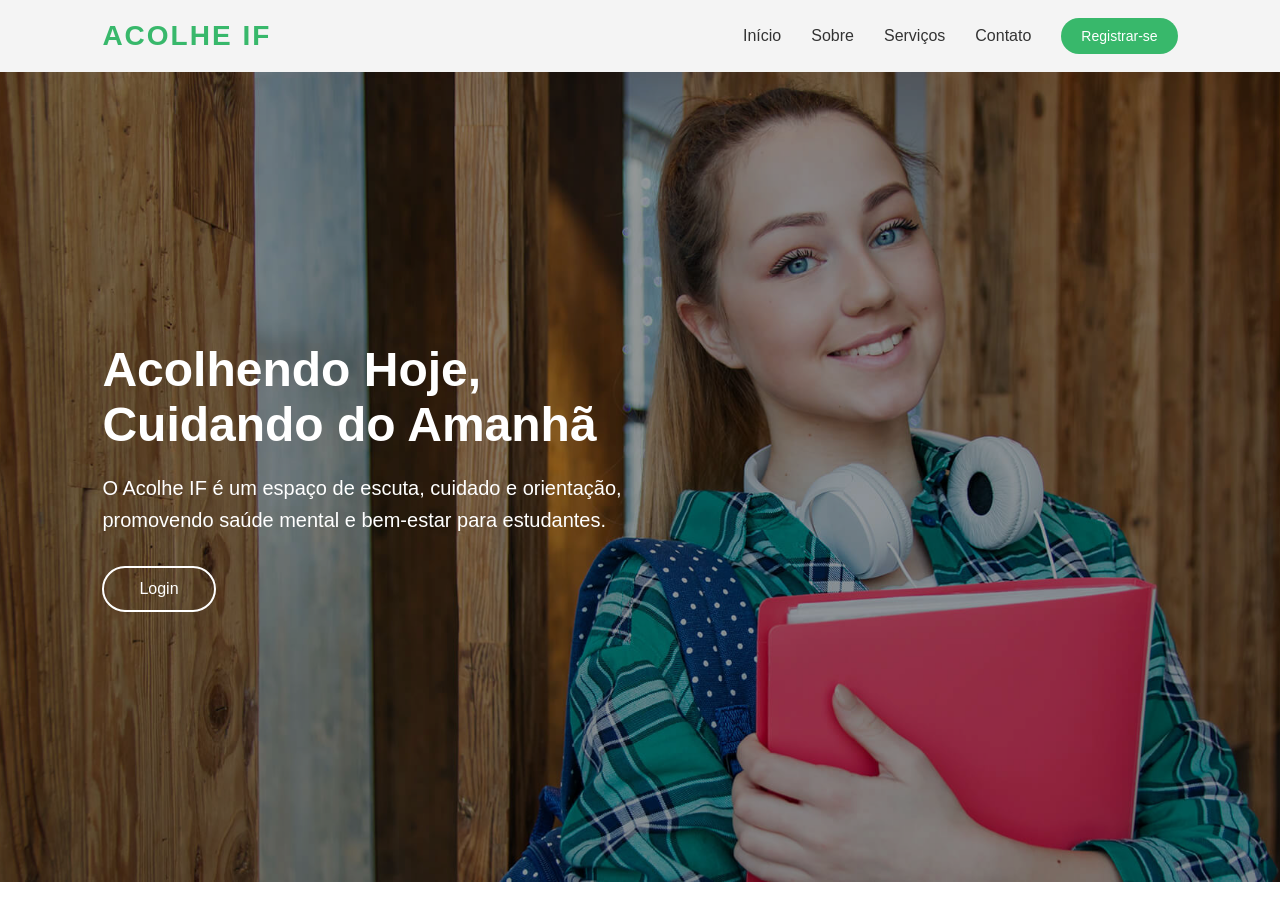
==== index.html @ eafec540 "Primeiro commit" ====
<!DOCTYPE html>
<html lang="pt-br">
<head>
<meta charset="UTF-8">
<meta name="viewport" content="width=device-width, initial-scale=1.0">
<title>Acolhe IF</title>
<link rel="stylesheet" href="style/style.index.css">
</head>

<body>

<header class="header">
    <div class="logo">ACOLHE IF</div>

    <nav>
        <ul class="nav-list">
            <li><a href="index.html">Início</a></li>
            <li><a href="sobre.html">Sobre</a></li>
            <li><a href="pagina_de_servicos.html">Serviços</a></li>
            <li><a href="contato.html">Contato</a></li>
            <li><a href="cadastro.html" class="btn-register">Registrar-se</a></li>
        </ul>
    </nav>
</header>

<section class="hero">
    <div class="hero-content">
        <h1>Acolhendo Hoje,<br> Cuidando do Amanhã</h1>
        <p>
            O Acolhe IF é um espaço de escuta, cuidado e orientação,
            promovendo saúde mental e bem-estar para estudantes.
        </p>
        <a href="login.html" class="btn-login">Login</a>
    </div>
</section>

</body>
</html>
---- style/style.index.css ----
*{
    margin:0;
    padding:0;
    box-sizing:border-box;
    font-family: Arial, Helvetica, sans-serif;
}

/* HEADER */
header{
    width:100%;
    background:#f4f4f4;
    display:flex;
    justify-content:space-between;
    align-items:center;
    padding:20px 8%;
}

.logo{
    font-size:28px;
    font-weight:bold;
    color:#38b86b;
    letter-spacing:2px;
}

nav ul{
    list-style:none;
    display:flex;
    gap:30px;
    align-items:center;
}

nav ul li a{
    text-decoration:none;
    color:#333;
    font-size:16px;
    transition:0.3s;
}

nav ul li a:hover{
    color:#38b86b;
}

.btn-register{
    background:#38b86b;
    color:#fff;
    padding:10px 20px;
    border-radius:25px;
    text-decoration:none;
    font-size:14px;
    transition:0.3s;
}

.btn-register:hover{
    background:#2f9e5c;
}

/* HERO */
.hero{
    height:90vh;
    background-image: url('../imagens/hero-bg.jpg');
    background-size:cover;
    background-position:center;
    display:flex;
    align-items:center;
    padding:0 8%;
    position:relative;
}

.hero::before{
    content:"";
    position:absolute;
    width:100%;
    height:100%;
    background:rgba(0,0,0,0.4);
    left:0;
    top:0;
}

.hero-content{
    position:relative;
    color:#fff;
    max-width:600px;
}

.hero h1{
    font-size:48px;
    margin-bottom:20px;
}

.hero p{
    font-size:20px;
    margin-bottom:30px;
    line-height:1.6;
}

.btn-login{
    display:inline-block;
    padding:12px 35px;
    border:2px solid #fff;
    border-radius:30px;
    color:#fff;
    text-decoration:none;
    transition:0.3s;
}

.btn-login:hover{
    background:#fff;
    color:#000;
}

@media (max-width: 768px){

    header{
        flex-direction: column;
        gap:15px;
        padding:20px;
    }

    nav ul{
        flex-wrap: wrap;
        justify-content:center;
        gap:20px;
    }

    .hero{
        height:80vh;
        text-align:center;
        justify-content:center;
    }

    .hero-content{
        max-width:100%;
    }

    .hero h1{
        font-size:36px;
    }

    .hero p{
        font-size:18px;
    }
}

@media (max-width: 480px) {
    logo{
        font-size:22px;
        text-align:center;
    }

    nav ul{
        flex-direction: column;
        gap:15px;
    }

    nav ul li a{
        font-size:15px;
    }

    .btn-register{
        padding:8px 18px;
        font-size:13px;
    }

    .hero{
        height:auto;
        padding:60px 20px;
    }

    .hero h1{
        font-size:26px;
        line-height:1.3;
    }

    .hero p{
        font-size:16px;
    }

    .btn-login{
        padding:10px 25px;
        font-size:14px;
   }

}
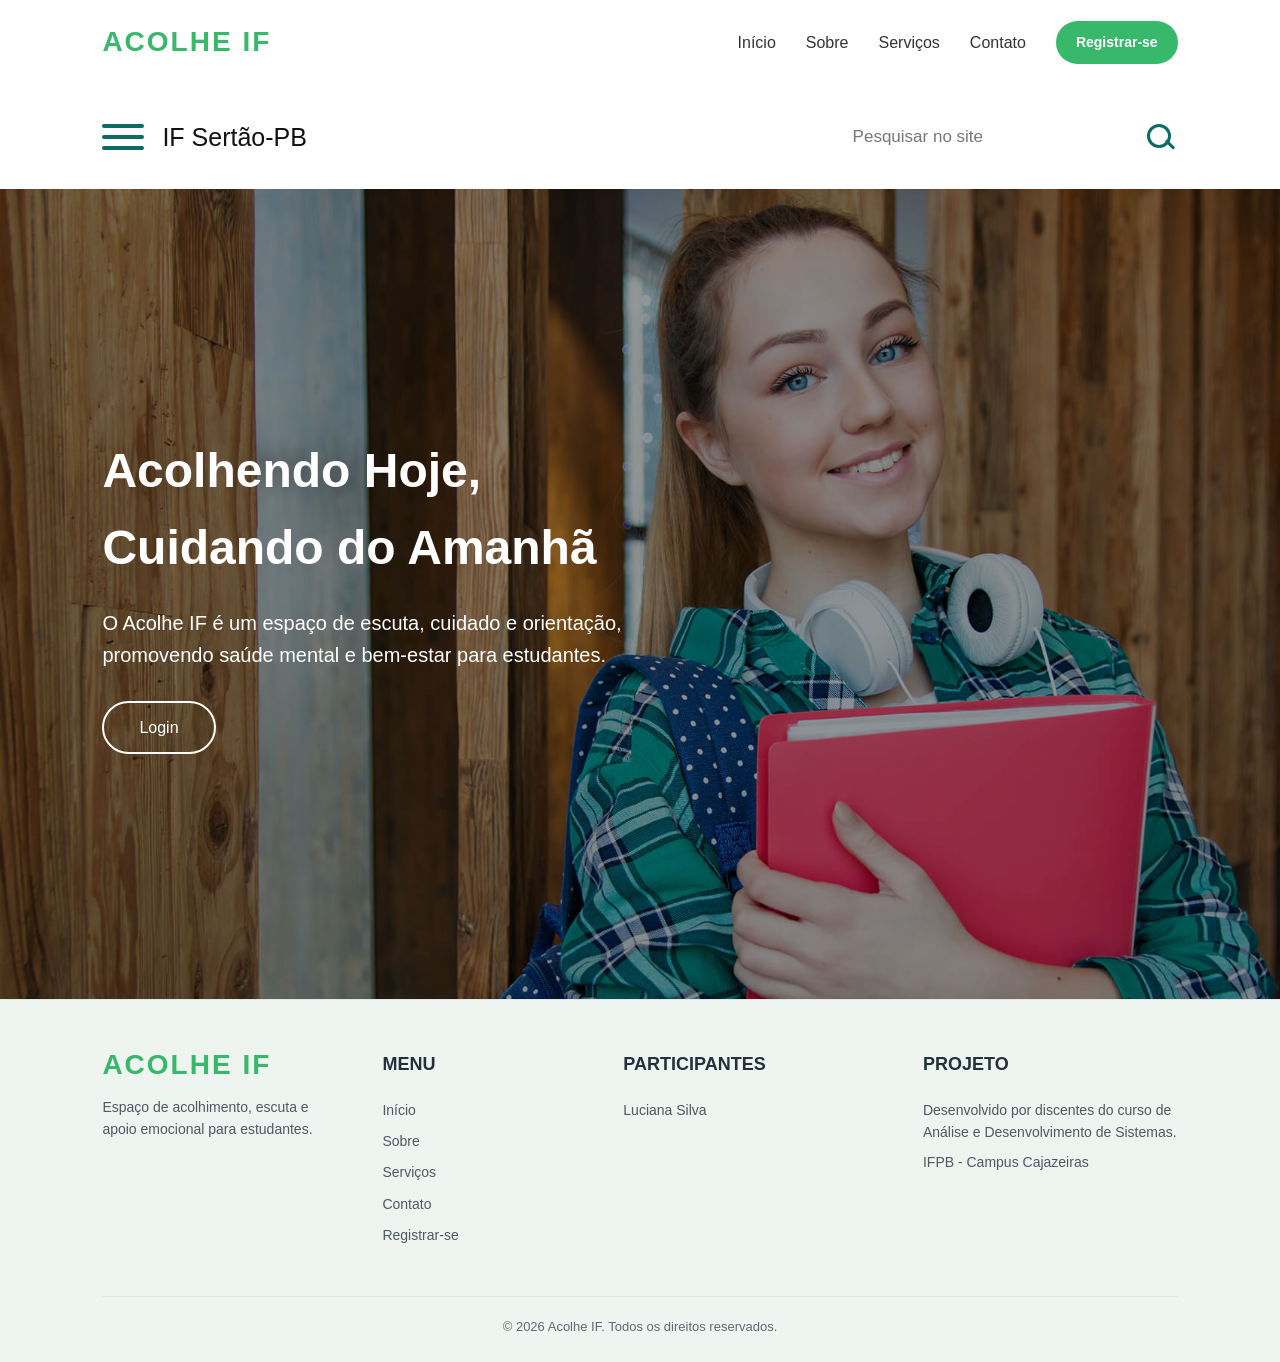
==== commit 05b784db: "Atualiza projeto Acolhe IF com CSS unificado" ====
--- a/index.html
+++ b/index.html
@@ -4,26 +4,58 @@
 <meta charset="UTF-8">
 <meta name="viewport" content="width=device-width, initial-scale=1.0">
 <title>Acolhe IF</title>
-<link rel="stylesheet" href="style/style.index.css">
+<link rel="stylesheet" href="css/style.css">
 </head>
 
 <body>
+<header class="header header-institucional">
 
-<header class="header">
-    <div class="logo">ACOLHE IF</div>
+    <div class="header-top">
+        <div class="logo">ACOLHE IF</div>
 
-    <nav>
-        <ul class="nav-list">
-            <li><a href="index.html">Início</a></li>
-            <li><a href="sobre.html">Sobre</a></li>
-            <li><a href="pagina_de_servicos.html">Serviços</a></li>
-            <li><a href="contato.html">Contato</a></li>
-            <li><a href="cadastro.html" class="btn-register">Registrar-se</a></li>
-        </ul>
-    </nav>
+        <nav>
+            <ul class="nav-list">
+                <li><a href="index.html">Início</a></li>
+                <li><a href="sobre.html">Sobre</a></li>
+                <li><a href="pagina_de_servicos.html">Serviços</a></li>
+                <li><a href="contato.html">Contato</a></li>
+                <li><a href="cadastro.html" class="btn-register">Registrar-se</a></li>
+            </ul>
+        </nav>
+    </div>
+
+    <div class="header-bottom">
+
+        <div class="menu-area">
+            <input type="checkbox" id="menu-check">
+
+            <label for="menu-check" class="menu-toggle" aria-label="Abrir menu">
+                <span></span>
+                <span></span>
+                <span></span>
+            </label>
+
+            <label for="menu-check" class="menu-text">IF Sertão-PB</label>
+
+            <div class="menu-dropdown">
+                <a href="index.html">Início</a>
+                <a href="sobre.html">Sobre</a>
+                <a href="pagina_de_servicos.html">Serviços</a>
+                <a href="contato.html">Contato</a>
+                <a href="cadastro.html">Registrar-se</a>
+            </div>
+        </div>
+
+       <form class="site-search" action="#" method="get">
+           <input type="search" name="pesquisa" placeholder="Pesquisar no site">
+           <button type="submit" class="search-btn" aria-label="Pesquisar"></button>
+       </form>
+
+       </div>
+
 </header>
 
-<section class="hero">
+<section class="hero-home">
     <div class="hero-content">
         <h1>Acolhendo Hoje,<br> Cuidando do Amanhã</h1>
         <p>
@@ -34,5 +66,50 @@
     </div>
 </section>
 
+<footer class="footer-if">
+    <div class="footer-container">
+
+        <div class="footer-logo">
+            <div class="footer-logo-text">
+                <span>ACOLHE IF</span><br>
+                
+            </div>
+            <p>
+                Espaço de acolhimento, escuta e apoio emocional para estudantes.
+            </p>
+        </div>
+
+        <div class="footer-col">
+            <h3>Menu</h3>
+            <a href="index.html">Início</a>
+            <a href="sobre.html">Sobre</a>
+            <a href="pagina_de_servicos.html">Serviços</a>
+            <a href="contato.html">Contato</a>
+            <a href="cadastro.html">Registrar-se</a>
+        </div>
+
+        <div class="footer-col">
+            <h3>Participantes</h3>
+            <p>Luciana Silva</p>
+            
+        </div>
+
+        <div class="footer-col">
+            <h3>Projeto</h3>
+            <p>
+                Desenvolvido por discentes do curso de Análise e Desenvolvimento de Sistemas.
+            </p>
+            <p>
+                IFPB - Campus Cajazeiras
+            </p>
+        </div>
+
+    </div>
+
+    <div class="footer-bottom">
+        <p>&copy; 2026 Acolhe IF. Todos os direitos reservados.</p>
+    </div>
+</footer>
+
 </body>
 </html>
--- a/css/style.css
+++ b/css/style.css
@@ -0,0 +1,1574 @@
+/* =========================================================
+   ACOLHE IF - CSS ÚNICO
+   ========================================================= */
+
+/* =========================
+   1. RESET E CONFIGURAÇÕES GERAIS
+========================= */
+*{
+    margin:0;
+    padding:0;
+    box-sizing:border-box;
+    font-family: Arial, Helvetica, sans-serif;
+}
+
+:root{
+    --verde-principal:#38b86b;
+    --verde-secundario:#2f9e5c;
+    --verde-escuro:#2e8b57;
+    --verde-claro:#e8f5ee;
+    --texto:#333;
+    --texto-suave:#555;
+    --branco:#ffffff;
+    --cinza-fundo:#f4f4f4;
+    --cinza-claro:#f9f9f9;
+    --sombra:0 4px 15px rgba(0,0,0,0.08);
+    --sombra-leve:0 2px 8px rgba(0,0,0,0.05);
+}
+
+body{
+    background:#f9f9f9;
+    color:var(--texto);
+    line-height:1.6;
+}
+
+a{
+    text-decoration:none;
+}
+
+img{
+    max-width:100%;
+    display:block;
+}
+
+/* =========================
+   2. HEADER / MENU INSTITUCIONAL
+========================= */
+
+header,
+.header,
+.header-institucional{
+    width:100%;
+    background:#ffffff;
+    display:block;
+    padding:0;
+    box-shadow:0 2px 8px rgba(0,0,0,0.05);
+}
+
+
+.header-top{
+    display:flex;
+    justify-content:space-between;
+    align-items:center;
+    padding:20px 8%;
+    background:#ffffff;
+}
+
+.logo{
+    font-size:28px;
+    font-weight:bold;
+    color:var(--verde-principal);
+    letter-spacing:2px;
+    white-space:nowrap;
+}
+
+
+nav ul,
+.nav-list{
+    list-style:none;
+    display:flex;
+    align-items:center;
+    gap:30px;
+}
+
+nav ul li a,
+nav a{
+    text-decoration:none;
+    color:var(--texto);
+    font-size:16px;
+    transition:0.3s;
+    font-weight:500;
+    white-space:nowrap;
+}
+
+nav ul li a:hover,
+nav a:hover{
+    color:var(--verde-principal);
+}
+
+.btn-register{
+    background:var(--verde-principal);
+    color:#fff !important;
+    padding:10px 22px;
+    border-radius:25px;
+    font-weight:bold;
+    white-space:nowrap;
+}
+
+.btn-register:hover{
+    background:#2f9e5c;
+}
+
+
+.header-bottom{
+    display:flex;
+    justify-content:space-between;
+    align-items:center;
+    padding:32px 8%;
+    background:#ffffff;
+    border-top:none;
+}
+/* Área do menu hamburguer */
+.menu-area{
+    position:relative;
+    display:flex;
+    align-items:center;
+    gap:18px;
+}
+
+#menu-check{
+    display:none;
+}
+
+
+.menu-toggle{
+    background:none !important;
+    border:none !important;
+    box-shadow:none !important;
+    padding:0 !important;
+    width:auto !important;
+    cursor:pointer;
+    display:flex;
+    flex-direction:column;
+    gap:7px;
+}
+
+.menu-toggle span{
+    width:42px;
+    height:4px;
+    background:#0c6b62;
+    border-radius:4px;
+    display:block;
+}
+
+
+.menu-text{
+    font-size:25px;
+    color:#111;
+    font-weight:400;
+    cursor:pointer;
+    white-space:nowrap;
+}
+
+
+.menu-dropdown{
+    display:none;
+    position:absolute;
+    top:55px;
+    left:0;
+    width:260px;
+    background:#ffffff;
+    border:1px solid #dfe8e2;
+    border-radius:8px;
+    box-shadow:0 8px 25px rgba(0,0,0,0.12);
+    padding:15px 18px;
+    z-index:100;
+}
+
+#menu-check:checked ~ .menu-dropdown{
+    display:block;
+}
+
+.menu-dropdown a{
+    display:block;
+    color:#24313d;
+    font-size:15px;
+    font-weight:500;
+    padding:10px 0;
+    text-decoration:none;
+    border-bottom:1px solid #eeeeee;
+    transition:0.3s;
+}
+
+.menu-dropdown a:last-child{
+    border-bottom:none;
+}
+
+.menu-dropdown a:hover{
+    color:var(--verde-principal);
+    padding-left:5px;
+}
+
+
+
+.site-search{
+    width:330px;
+    display:flex;
+    align-items:center;
+    gap:12px;
+    border:none !important;
+    background:#fff;
+}
+
+.site-search input{
+    flex:1;
+    border:none !important;
+    background:transparent;
+    outline:none;
+    padding:8px 5px;
+    font-size:17px;
+    color:#333;
+}
+
+.site-search input::placeholder{
+    color:#777;
+}
+
+.search-btn{
+    width:36px !important;
+    height:36px !important;
+    background:none !important;
+    border:none !important;
+    box-shadow:none !important;
+    border-radius:0 !important;
+    padding:0 !important;
+    margin:0 !important;
+    cursor:pointer;
+    position:relative;
+    flex-shrink:0;
+}
+
+
+.search-btn::before{
+    content:"";
+    position:absolute;
+    width:18px;
+    height:18px;
+    border:3px solid #0c6b62;
+    border-radius:50%;
+    top:5px;
+    left:5px;
+}
+
+
+.search-btn::after{
+    content:"";
+    position:absolute;
+    width:12px;
+    height:3px;
+    background:#0c6b62;
+    transform:rotate(45deg);
+    top:24px;
+    left:22px;
+    border-radius:3px;
+}
+
+.search-btn:hover{
+    background:none !important;
+    transform:none !important;
+    box-shadow:none !important;
+}
+
+/* =========================
+   3. BOTÕES
+========================= */
+.btn-register,
+.btn-header,
+.btn-main,
+.btn-mentor,
+button[type="submit"]{
+    background:var(--verde-principal);
+    color:#fff;
+    padding:10px 20px;
+    border-radius:25px;
+    text-decoration:none;
+    font-size:14px;
+    transition:0.3s;
+    border:none;
+    cursor:pointer;
+    font-weight:bold;
+    display:inline-block;
+    text-align:center;
+}
+
+.btn-register:hover,
+.btn-header:hover,
+.btn-main:hover,
+.btn-mentor:hover,
+button[type="submit"]:hover{
+    background:var(--verde-secundario);
+}
+
+.btn-login{
+    display:inline-block;
+    padding:12px 35px;
+    border:2px solid #fff;
+    border-radius:30px;
+    color:#fff;
+    text-decoration:none;
+    transition:0.3s;
+}
+
+.btn-login:hover{
+    background:#fff;
+    color:#000;
+}
+
+.btn-outline-mentor{
+    width:100%;
+    display:block;
+    text-align:center;
+    padding:12px 20px;
+    border-radius:50px;
+    border:2px solid var(--verde-principal);
+    background:transparent;
+    color:var(--verde-principal);
+    font-weight:600;
+    font-size:15px;
+    cursor:pointer;
+    transition:0.3s;
+    margin-top:12px;
+    text-decoration:none;
+}
+
+.btn-outline-mentor:hover{
+    background:var(--verde-principal);
+    color:#fff;
+}
+
+/* =========================
+   4. HERO DA PÁGINA INICIAL
+========================= */
+.hero-home,
+.hero{
+    height:90vh;
+    background-image:url('../imagens/hero-bg.jpg');
+    background-size:cover;
+    background-position:center;
+    display:flex;
+    align-items:center;
+    padding:0 8%;
+    position:relative;
+}
+
+.hero-home::before,
+.hero::before{
+    content:"";
+    position:absolute;
+    width:100%;
+    height:100%;
+    background:rgba(0,0,0,0.4);
+    left:0;
+    top:0;
+}
+
+.hero-content{
+    position:relative;
+    color:#fff;
+    max-width:600px;
+    z-index:1;
+}
+
+.hero-home h1,
+.hero h1{
+    font-size:48px;
+    margin-bottom:20px;
+}
+
+.hero-home p,
+.hero p{
+    font-size:20px;
+    margin-bottom:30px;
+    line-height:1.6;
+}
+
+/* =========================
+   5. HERO / BANNER DAS PÁGINAS INTERNAS
+   Usado por sobre, contato, serviços e pré-atendimento
+========================= */
+body:not(:has(.hero-home)) .hero,
+.banner{
+    height:auto;
+    background-image:none;
+    background:var(--verde-principal);
+    color:white;
+    text-align:center;
+    padding:80px 20px;
+    display:block;
+}
+
+body:not(:has(.hero-home)) .hero::before{
+    display:none;
+}
+
+body:not(:has(.hero-home)) .hero h1,
+.banner h2{
+    font-size:42px;
+    margin-bottom:20px;
+}
+
+body:not(:has(.hero-home)) .hero p,
+.banner p{
+    max-width:800px;
+    margin:auto;
+    font-size:18px;
+    line-height:1.6;
+}
+
+/* =========================
+   6. BREADCRUMB
+========================= */
+.breadcrumb{
+    background:var(--verde-secundario);
+    padding:15px 8%;
+    color:white;
+    font-size:14px;
+}
+
+.breadcrumb a{
+    color:white;
+    text-decoration:none;
+    font-weight:normal;
+}
+
+/* =========================
+   7. CONTAINERS GERAIS
+========================= */
+.container{
+    max-width:1100px;
+    margin:auto;
+    padding:60px 8%;
+}
+
+.container h1{
+    text-align:center;
+    margin-bottom:30px;
+    color:var(--verde-escuro);
+}
+
+/* =========================
+   8. PÁGINA DE SERVIÇOS
+========================= */
+.servicos{
+    padding:80px 40px;
+    background:#f9f9f9;
+}
+
+.servicos-container{
+    display:flex;
+    gap:30px;
+    justify-content:center;
+    flex-wrap:wrap;
+}
+
+.servico-card{
+    background-color:#fff;
+    width:320px;
+    border-radius:8px;
+    overflow:hidden;
+    box-shadow:var(--sombra);
+    display:flex;
+    flex-direction:column;
+    transition:0.3s;
+}
+
+.servico-card:hover{
+    transform:translateY(-5px);
+}
+
+.servico-card img{
+    width:100%;
+    height:200px;
+    object-fit:cover;
+}
+
+.servico-info{
+    padding:20px;
+    flex-grow:1;
+}
+
+.servico-info h3{
+    color:var(--verde-principal);
+    font-size:20px;
+    margin-bottom:10px;
+}
+
+.servico-info p{
+    font-size:15px;
+    color:var(--texto-suave);
+    line-height:1.5;
+}
+
+.servico-footer{
+    padding:20px;
+    border-top:1px solid #eee;
+    text-align:center;
+}
+
+.servico-footer a{
+    display:inline-block;
+    padding:10px 25px;
+    background-color:var(--verde-principal);
+    color:#fff;
+    text-decoration:none;
+    border-radius:20px;
+    font-size:14px;
+    transition:0.3s;
+}
+
+.servico-footer a:hover{
+    background-color:var(--verde-secundario);
+}
+
+/* =========================
+   9. PÁGINA SOBRE
+========================= */
+
+.sobre-tag.verde{
+    background:#eaf6ef;
+    color:#238a55;
+}
+
+.sobre-hero h1{
+    font-size:44px;
+    margin-bottom:15px;
+    font-weight:800;
+}
+
+.sobre-hero p{
+    font-size:18px;
+    max-width:760px;
+    margin:0 auto;
+    line-height:1.7;
+}
+
+.sobre-page{
+    background:#f7f9f8;
+}
+
+
+.sobre-intro.sem-imagem{
+    max-width:900px;
+    margin:0 auto;
+    padding:80px 8%;
+    display:block;
+    text-align:center;
+}
+
+.sobre-intro-text h2,
+.section-header h2{
+    color:#24313d;
+    font-size:34px;
+    line-height:1.25;
+    margin-bottom:18px;
+}
+
+.sobre-intro-text h2::after,
+.section-header h2::after{
+    content:"";
+    display:block;
+    width:70px;
+    height:4px;
+    background:#38b86b;
+    border-radius:10px;
+    margin:14px auto 0;
+}
+
+.sobre-intro-text p{
+    color:#5f6b73;
+    font-size:16px;
+    margin-bottom:15px;
+    line-height:1.8;
+  
+}
+
+.sobre-compromisso{
+    background:#ffffff;
+    padding:75px 8%;
+}
+
+.section-header{
+    max-width:780px;
+    margin:0 auto 45px;
+    text-align:center;
+}
+
+.section-header p{
+    color:#5f6b73;
+    font-size:16px;
+    line-height:1.7;
+}
+
+.compromisso-grid{
+    max-width:1120px;
+    margin:0 auto;
+    display:grid;
+    grid-template-columns:repeat(3, 1fr);
+    gap:28px;
+}
+
+.compromisso-card{
+    background:#f7f9f8;
+    border:1px solid #dfe8e2;
+    border-radius:12px;
+    padding:30px;
+    box-shadow:0 4px 16px rgba(36,49,61,0.06);
+    transition:0.25s;
+}
+
+.compromisso-card:hover{
+    transform:translateY(-5px);
+    box-shadow:0 8px 28px rgba(36,49,61,0.12);
+}
+
+.compromisso-card h3{
+    color:#238a55;
+    font-size:22px;
+    margin-bottom:12px;
+}
+
+.compromisso-card p{
+    color:#5f6b73;
+    font-size:15px;
+    line-height:1.7;
+}
+
+/* =========================
+   10. PÁGINA CONTATO / PSICÓLOGOS
+========================= */
+.container:has(.card){
+    display:flex;
+    justify-content:center;
+    gap:50px;
+    flex-wrap:wrap;
+}
+
+.card{
+    background:white;
+    text-align:center;
+    padding:30px 20px;
+    border-radius:15px;
+    width:280px;
+    box-shadow:var(--sombra);
+    transition:0.3s;
+}
+
+.card:hover{
+    transform:translateY(-8px);
+}
+
+.card img{
+    width:160px;
+    height:160px;
+    border-radius:50%;
+    object-fit:cover;
+    margin:0 auto 20px;
+}
+
+.card h3{
+    margin-bottom:8px;
+    color:var(--verde-escuro);
+}
+
+.card p{
+    font-size:14px;
+    margin-bottom:15px;
+    color:var(--texto-suave);
+}
+
+.card a{
+    text-decoration:none;
+    background:var(--verde-escuro);
+    color:white;
+    padding:8px 18px;
+    border-radius:20px;
+    font-size:14px;
+    display:inline-block;
+    transition:0.3s;
+}
+
+.card a:hover{
+    background:var(--verde-secundario);
+}
+
+/* =========================
+   11. LOGIN
+========================= */
+
+.login-wrapper{
+    width:100%;
+    min-height:100vh;
+    padding:20px;
+    display:flex;
+    justify-content:center;
+    align-items:center;
+    background:linear-gradient(135deg, #e9f7ef, #f6f9f6);
+}
+
+.login-card{
+    width:460px;
+    max-width:100%;
+    background:#fff;
+    border-radius:14px;
+    padding:40px;
+    box-shadow:0 8px 30px rgba(55,66,59,0.12);
+    border:1px solid rgba(0,0,0,0.05);
+}
+
+.logo-titulo{
+    text-align:center;
+    margin-bottom:15px;
+    color:#2fa866;
+    font-size:26px;
+    font-weight:700;
+    letter-spacing:2px;
+}
+
+.logo-titulo span{
+    color:#2fa866;
+}
+
+.login-title{
+    text-align:center;
+    margin-bottom:30px;
+    color:#37423b;
+    font-size:28px;
+    font-weight:700;
+}
+
+.login-card .form-group{
+    margin-bottom:18px;
+}
+
+.login-card .form-group label{
+    display:block;
+    margin-bottom:6px;
+    font-weight:600;
+    font-size:14px;
+    color:#333;
+}
+
+.login-card .form-control{
+    width:100%;
+    padding:12px 14px;
+    border-radius:8px;
+    border:1px solid #dbe6dd;
+    font-size:14px;
+    background:#fff;
+}
+
+.login-card .form-control:focus{
+    outline:none;
+    border-color:#5fcf80;
+    box-shadow:0 0 0 3px rgba(95,207,128,0.15);
+}
+
+/* Botão Realizar Login */
+.login-card .btn-mentor{
+    width:100%;
+    display:block;
+    padding:12px 20px;
+    border-radius:50px;
+    border:none;
+    background:#5fcf80;
+    color:#fff;
+    font-weight:600;
+    font-size:15px;
+    letter-spacing:0.5px;
+    cursor:pointer;
+    transition:0.3s;
+    margin-top:10px;
+    text-align:center;
+}
+
+.login-card .btn-mentor:hover{
+    background:#4fba6e;
+    transform:translateY(-1px);
+    box-shadow:0 6px 18px rgba(95,207,128,0.35);
+}
+
+
+.login-links{
+    margin-top:18px;
+    text-align:center;
+    font-size:14px;
+}
+
+.login-card .btn-outline-mentor{
+    width:100%;
+    display:block;
+    text-align:center;
+    padding:12px 20px;
+    border-radius:50px;
+    border:2px solid #5fcf80;
+    background:transparent;
+    color:#5fcf80;
+    font-weight:600;
+    font-size:15px;
+    letter-spacing:0.5px;
+    cursor:pointer;
+    transition:0.3s;
+    margin-top:12px;
+    text-decoration:none;
+}
+
+.login-card .btn-outline-mentor:hover{
+    background:#5fcf80;
+    color:#fff;
+    box-shadow:0 6px 18px rgba(95,207,128,0.35);
+}
+
+.login-card .login-links a[href="index.html"]{
+    display:block;
+    text-align:center;
+    margin-top:15px;
+    color:#5fcf80 !important;
+    text-decoration:none !important;
+    font-weight:600;
+}
+
+
+/* =========================
+   12. FORMULÁRIOS / CADASTRO / PRÉ-ATENDIMENTO
+========================= */
+.form-group,
+.field{
+    margin-bottom:18px;
+    display:flex;
+    flex-direction:column;
+}
+
+.form-group label,
+.field label{
+    margin-bottom:6px;
+    font-weight:600;
+    font-size:14px;
+    color:#555;
+}
+
+input,
+select,
+textarea,
+.form-control{
+    width:100%;
+    padding:12px 14px;
+    border-radius:8px;
+    border:1px solid #dbe6dd;
+    font-size:14px;
+    transition:0.25s;
+    background:#fff;
+}
+
+input:focus,
+select:focus,
+textarea:focus,
+.form-control:focus{
+    outline:none;
+    border-color:var(--verde-principal);
+    box-shadow:0 0 0 3px rgba(56,184,107,0.15);
+}
+
+textarea{
+    min-height:180px;
+    resize:vertical;
+}
+
+form{
+    width:100%;
+}
+
+/* Cadastro */
+.form-grid{
+    display:grid;
+    grid-template-columns:repeat(3, 1fr);
+    gap:20px;
+    background:#fff;
+    padding:30px;
+    border-radius:10px;
+    box-shadow:var(--sombra);
+}
+
+.col-2{
+    grid-column:span 2;
+}
+
+.col-full{
+    grid-column:1 / -1;
+    width:100%;
+}
+
+/* Pré-atendimento */
+.container > h2{
+    text-align:center;
+    font-size:26px;
+    margin-bottom:15px;
+}
+
+.container > p{
+    text-align:center;
+    font-size:17px;
+    margin-bottom:40px;
+    color:#333;
+}
+
+.container form button{
+    margin:20px auto 0;
+    display:block;
+    padding:14px 60px;
+    border-radius:25px;
+}
+
+/* =========================
+   13. PÁGINA DO PSICÓLOGO
+========================= */
+.table .row{
+    display:grid;
+    grid-template-columns:2fr 1fr auto;
+    gap:15px;
+    margin-bottom:15px;
+    align-items:center;
+}
+
+.check,
+.radio{
+    display:flex;
+    gap:15px;
+    align-items:center;
+    justify-content:center;
+}
+
+.check input{
+    width:auto;
+}
+
+.schedule{
+    display:flex;
+    gap:30px;
+    margin-bottom:30px;
+}
+
+/* =========================
+  14. RODAPÉ 
+========================= */
+.footer-if{
+    background:#eef4ef;
+    padding:50px 8% 25px;
+    color:#24313d;
+    border-top:1px solid #dfe8e2;
+}
+
+.footer-container{
+    max-width:1120px;
+    margin:0 auto;
+    display:grid;
+    grid-template-columns:1.2fr 1fr 1.3fr 1.3fr;
+    gap:45px;
+    align-items:flex-start;
+}
+
+.footer-logo-text,
+.footer-logo-text span{
+    color:#38b86b;
+    font-size:28px;
+    font-weight:bold;
+    letter-spacing:2px;
+    text-transform:uppercase;
+    line-height:1.1;
+    margin-bottom:15px;
+}
+
+.footer-logo p,
+.footer-col p{
+    color:#4d5a63;
+    font-size:14px;
+    line-height:1.6;
+    margin-bottom:8px;
+}
+
+.footer-col h3{
+    font-size:18px;
+    margin-bottom:20px;
+    color:#24313d;
+    font-weight:800;
+    text-transform:uppercase;
+}
+
+.footer-col a{
+    display:block;
+    color:#4d5a63;
+    font-size:14px;
+    margin-bottom:9px;
+    text-decoration:none;
+    transition:0.25s;
+}
+
+.footer-col a:hover{
+    color:#2fa866;
+    padding-left:4px;
+}
+
+.footer-bottom{
+    max-width:1120px;
+    margin:40px auto 0;
+    padding-top:20px;
+    border-top:1px solid #dfe8e2;
+    text-align:center;
+}
+
+.footer-bottom p{
+    color:#5f6b73;
+    font-size:13px;
+}
+
+/* =========================================================
+   15. RESPONSIVIDADE DO WEBSITE
+   ========================================================= */
+
+
+/* =========================
+   TABLETS - tamanho máximo 768px
+========================= */
+@media (max-width: 768px){
+
+    /* Layout geral */
+    body{
+        overflow-x:hidden;
+    }
+
+    .container{
+        max-width:100%;
+        padding:50px 6%;
+    }
+
+    /* Header institucional */
+    .header-top{
+        flex-direction:column;
+        justify-content:center;
+        gap:20px;
+        padding:22px 6%;
+        text-align:center;
+    }
+
+    .logo{
+        font-size:26px;
+    }
+
+    nav ul,
+    .nav-list{
+        flex-wrap:wrap;
+        justify-content:center;
+        gap:18px;
+    }
+
+    nav ul li a,
+    nav a{
+        font-size:15px;
+    }
+
+    .btn-register{
+        padding:10px 20px;
+    }
+
+    .header-bottom{
+        padding:24px 6%;
+        gap:25px;
+    }
+
+    .menu-toggle span{
+        width:38px;
+        height:4px;
+    }
+
+    .menu-text{
+        font-size:22px;
+    }
+
+    .menu-dropdown{
+        width:250px;
+        top:52px;
+    }
+
+    .site-search{
+        width:300px;
+        max-width:100%;
+    }
+
+    .site-search input{
+        font-size:16px;
+    }
+
+    /* Hero da página inicial */
+    .hero-home,
+    .hero{
+        height:70vh;
+        padding:0 6%;
+        text-align:center;
+        justify-content:center;
+    }
+
+    .hero-content{
+        max-width:650px;
+    }
+
+    .hero-home h1,
+    .hero h1{
+        font-size:36px;
+        line-height:1.25;
+    }
+
+    .hero-home p,
+    .hero p{
+        font-size:17px;
+    }
+
+    /* Banners internos */
+    body:not(:has(.hero-home)) .hero,
+    .banner{
+        padding:65px 6%;
+    }
+
+    body:not(:has(.hero-home)) .hero h1,
+    .banner h2{
+        font-size:34px;
+    }
+
+    body:not(:has(.hero-home)) .hero p,
+    .banner p{
+        font-size:16px;
+        max-width:680px;
+    }
+
+    .breadcrumb{
+        padding:14px 6%;
+    }
+
+    /* Serviços */
+    .servicos{
+        padding:55px 6%;
+    }
+
+    .servicos-container{
+        gap:25px;
+    }
+
+    .servico-card{
+        width:calc(50% - 15px);
+        min-width:280px;
+    }
+
+    /* Página Sobre */
+    .sobre-intro.sem-imagem{
+        padding:60px 6%;
+        max-width:760px;
+    }
+
+    .sobre-intro-text h2,
+    .section-header h2{
+        font-size:30px;
+    }
+
+    .sobre-compromisso{
+        padding:60px 6%;
+    }
+
+    .compromisso-grid{
+        grid-template-columns:1fr;
+        max-width:680px;
+    }
+
+    /* Contato / Psicólogos */
+    .container:has(.card){
+        gap:30px;
+        padding:50px 6%;
+    }
+
+    .card{
+        width:45%;
+        min-width:260px;
+    }
+
+    /* Login */
+    .login-card{
+        width:70%;
+        padding:32px;
+    }
+
+    .login-title{
+        font-size:24px;
+    }
+
+    /* Formulários e cadastro */
+    .form-grid{
+        grid-template-columns:repeat(2, 1fr);
+        padding:25px;
+    }
+
+    .col-full{
+        grid-column:1 / -1;
+    }
+
+    .col-2{
+        grid-column:span 2;
+    }
+
+    /* Página do psicólogo */
+    .table .row{
+        grid-template-columns:1fr;
+    }
+
+    .schedule{
+        flex-direction:column;
+        gap:18px;
+    }
+
+    /* Rodapé */
+    .footer-if{
+        padding:45px 6% 25px;
+    }
+
+    .footer-container{
+        grid-template-columns:1fr 1fr;
+        gap:35px;
+    }
+
+    .footer-logo-text,
+    .footer-logo-text span{
+        font-size:26px;
+    }
+}
+
+
+/* =========================
+   SMARTPHONES - tamanho máximo 480px
+========================= */
+@media (max-width: 480px){
+
+    /* Layout geral */
+    .container{
+        padding:40px 6%;
+    }
+
+    .container h1{
+        font-size:26px;
+    }
+
+    .container > h2{
+        font-size:22px;
+    }
+
+    .container > p{
+        font-size:15px;
+        margin-bottom:30px;
+    }
+
+    /* Header institucional */
+    .header-top{
+        padding:20px 6%;
+        gap:18px;
+    }
+
+    .logo{
+        font-size:23px;
+        letter-spacing:2px;
+    }
+
+    nav ul,
+    .nav-list{
+        flex-direction:column;
+        gap:14px;
+    }
+
+    nav ul li a,
+    nav a{
+        font-size:15px;
+    }
+
+    .btn-register{
+        width:auto;
+        padding:10px 22px;
+    }
+
+    .header-bottom{
+        flex-direction:column;
+        align-items:center;
+        justify-content:center;
+        padding:25px 6%;
+        gap:22px;
+    }
+
+    .menu-area{
+        justify-content:center;
+        gap:14px;
+    }
+
+    .menu-toggle span{
+        width:36px;
+        height:4px;
+    }
+
+    .menu-text{
+        font-size:21px;
+    }
+
+    .menu-dropdown{
+        left:50%;
+        transform:translateX(-50%);
+        width:240px;
+        top:50px;
+    }
+
+    .menu-dropdown a{
+        font-size:14px;
+        padding:9px 0;
+    }
+
+    .site-search{
+        width:100%;
+        max-width:320px;
+        justify-content:center;
+        background:#fff;
+        padding:6px 12px;
+        border-radius:30px;
+        box-shadow:0 2px 10px rgba(0,0,0,0.04);
+    }
+
+    .site-search input{
+        font-size:15px;
+    }
+
+    .search-btn{
+        width:34px !important;
+        height:34px !important;
+    }
+
+    .search-btn::before{
+        width:17px;
+        height:17px;
+        border-width:3px;
+    }
+
+    .search-btn::after{
+        width:11px;
+        height:3px;
+        top:23px;
+        left:21px;
+    }
+
+    /* Hero da página inicial */
+    .hero-home,
+    .hero{
+        height:auto;
+        min-height:65vh;
+        padding:65px 6%;
+        text-align:center;
+        justify-content:center;
+    }
+
+    .hero-home h1,
+    .hero h1{
+        font-size:28px;
+        line-height:1.25;
+    }
+
+    .hero-home p,
+    .hero p{
+        font-size:16px;
+    }
+
+    .btn-login{
+        padding:10px 26px;
+        font-size:14px;
+    }
+
+    /* Banners internos */
+    body:not(:has(.hero-home)) .hero,
+    .banner{
+        padding:55px 6%;
+    }
+
+    body:not(:has(.hero-home)) .hero h1,
+    .banner h2{
+        font-size:28px;
+    }
+
+    body:not(:has(.hero-home)) .hero p,
+    .banner p{
+        font-size:15px;
+        line-height:1.6;
+    }
+
+    .breadcrumb{
+        padding:12px 6%;
+        text-align:center;
+        font-size:13px;
+    }
+
+    /* Serviços */
+    .servicos{
+        padding:40px 6%;
+    }
+
+    .servicos-container{
+        flex-direction:column;
+        align-items:center;
+        gap:24px;
+    }
+
+    .servico-card{
+        width:100%;
+        min-width:0;
+    }
+
+    .servico-card img{
+        height:190px;
+    }
+
+    .servico-footer a{
+        width:100%;
+    }
+
+    /* Página Sobre */
+    .sobre-intro.sem-imagem{
+        padding:50px 6%;
+    }
+
+    .sobre-intro-text h2,
+    .section-header h2{
+        font-size:24px;
+    }
+
+    .sobre-intro-text p,
+    .section-header p{
+        font-size:15px;
+        text-align:justify;
+    }
+
+    .sobre-compromisso{
+        padding:50px 6%;
+    }
+
+    .compromisso-grid{
+        grid-template-columns:1fr;
+        gap:22px;
+    }
+
+    .compromisso-card{
+        padding:24px;
+    }
+
+    /* Contato / Psicólogos */
+    .container:has(.card){
+        flex-direction:column;
+        align-items:center;
+        gap:25px;
+        padding:40px 6%;
+    }
+
+    .card{
+        width:100%;
+        min-width:0;
+        padding:26px 18px;
+    }
+
+    .card img{
+        width:140px;
+        height:140px;
+    }
+
+    /* Login */
+    .login-wrapper{
+        padding:18px;
+    }
+
+    .login-card{
+        width:100%;
+        padding:22px;
+        border-radius:12px;
+    }
+
+    .logo-titulo{
+        font-size:23px;
+    }
+
+    .login-title{
+        font-size:22px;
+    }
+
+    .login-card .btn-mentor,
+    .login-card .btn-outline-mentor{
+        padding:11px 16px;
+        font-size:14px;
+    }
+
+    /* Formulários e cadastro */
+    .form-grid{
+        grid-template-columns:1fr;
+        padding:22px;
+        gap:16px;
+    }
+
+    .col-2,
+    .col-full{
+        grid-column:1 / -1;
+    }
+
+    input,
+    select,
+    textarea,
+    .form-control{
+        font-size:14px;
+        padding:11px 12px;
+    }
+
+    textarea{
+        min-height:140px;
+    }
+
+    .container form button{
+        width:100%;
+        padding:13px;
+    }
+
+    /* Página do psicólogo */
+    .table .row{
+        grid-template-columns:1fr;
+        gap:12px;
+    }
+
+    .schedule{
+        flex-direction:column;
+        gap:15px;
+    }
+
+    /* Rodapé */
+    .footer-if{
+        padding:40px 6% 25px;
+        text-align:center;
+    }
+
+    .footer-container{
+        grid-template-columns:1fr;
+        gap:30px;
+    }
+
+    .footer-logo-text,
+    .footer-logo-text span{
+        font-size:24px;
+    }
+
+    .footer-col h3{
+        font-size:17px;
+        margin-bottom:14px;
+    }
+
+    .footer-col a:hover{
+        padding-left:0;
+    }
+
+    .footer-bottom{
+        margin-top:30px;
+    }
+}
+
+
+
